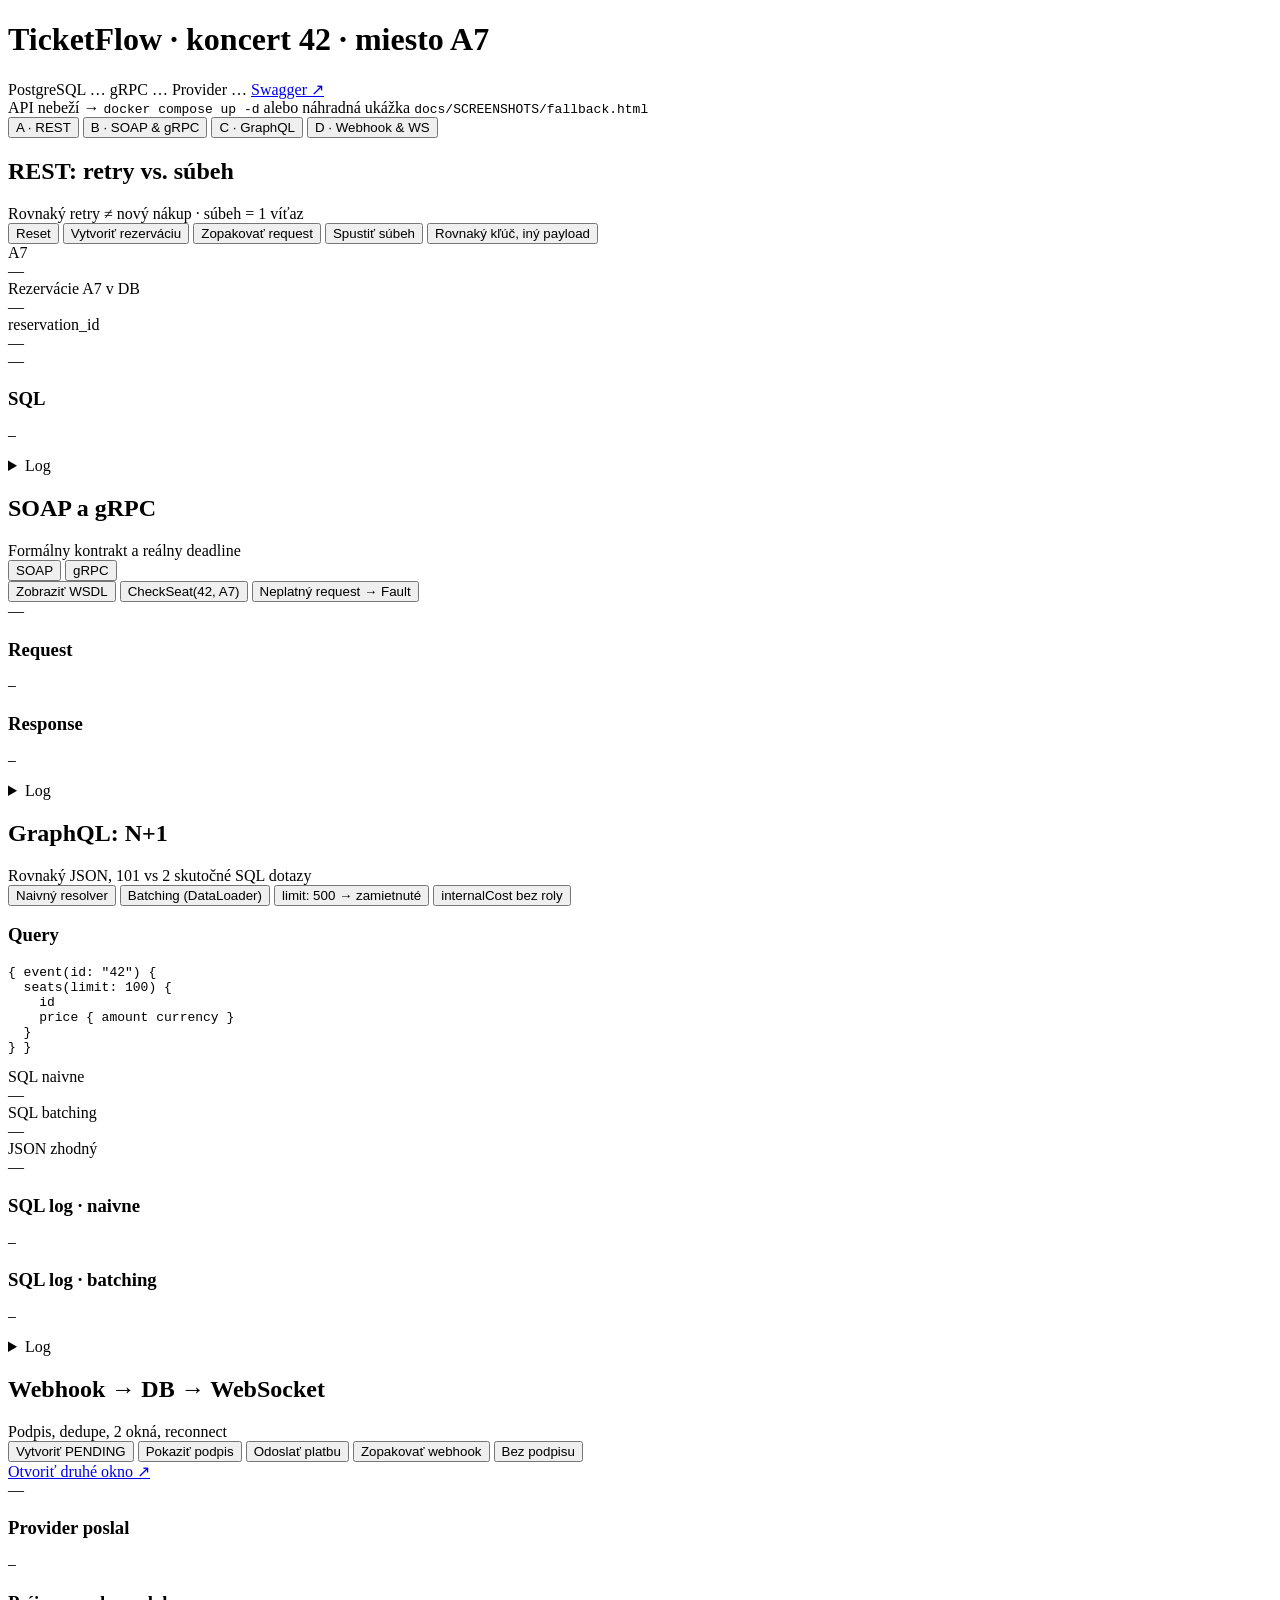
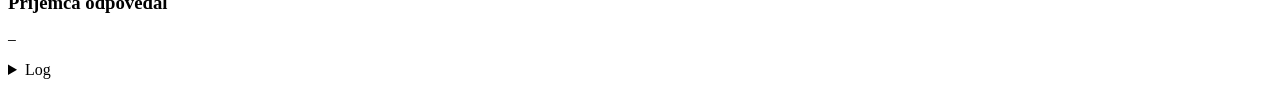
==== TicketFlow-demo/frontend/index.html @ 62c1290b "TicketFlow API demo for the Typy API talk REST + OpenAPI, SOAP/WSDL, gRPC, GraphQL, webhook and WebS" ====
<!doctype html>
<html lang="sk">
<head>
  <meta charset="utf-8">
  <meta name="viewport" content="width=device-width, initial-scale=1">
  <title>TicketFlow API Showcase</title>
  <link rel="icon" href="/static/favicon.svg" type="image/svg+xml">
  <link rel="stylesheet" href="/static/style.css">
</head>
<body>
<header class="top">
  <h1>TicketFlow <span class="muted">· koncert 42 · miesto A7</span></h1>
  <div class="health" id="health">
    <span class="chip" data-dep="db">PostgreSQL …</span>
    <span class="chip" data-dep="grpc">gRPC …</span>
    <span class="chip" data-dep="provider">Provider …</span>
    <a class="chip" href="/docs" target="_blank" rel="noopener">Swagger ↗</a>
  </div>
</header>
<div id="offline-banner">API nebeží → <code>docker compose up -d</code> alebo náhradná ukážka <code>docs/SCREENSHOTS/fallback.html</code></div>

<nav class="tabs" role="tablist">
  <button role="tab" data-tab="A" aria-selected="true"><span class="dot" style="background:var(--blue)"></span>A · REST</button>
  <button role="tab" data-tab="B" aria-selected="false"><span class="dot" style="background:var(--purple)"></span>B · SOAP &amp; gRPC</button>
  <button role="tab" data-tab="C" aria-selected="false"><span class="dot" style="background:var(--teal)"></span>C · GraphQL</button>
  <button role="tab" data-tab="D" aria-selected="false"><span class="dot" style="background:var(--orange)"></span>D · Webhook &amp; WS</button>
</nav>

<main>
<!-- ================= DEMO A ================= -->
<section class="panel active" data-demo="A">
  <div class="lead"><h2>REST: retry vs. súbeh</h2><span class="point">Rovnaký retry ≠ nový nákup · súbeh = 1 víťaz</span></div>
  <div class="grid">
    <div class="card buttons">
      <button class="btn ghost" data-action="a-reset">Reset</button>
      <button class="btn" data-action="a-create">Vytvoriť rezerváciu</button>
      <button class="btn secondary" data-action="a-retry">Zopakovať request</button>
      <button class="btn" data-action="a-race">Spustiť súbeh</button>
      <button class="btn ghost" data-action="a-mismatch">Rovnaký kľúč, iný payload</button>
    </div>
    <div>
      <div class="tiles">
        <div class="tile accent"><div class="label">A7</div><div class="big" id="a-seat">—</div></div>
        <div class="tile"><div class="label">Rezervácie A7 v DB</div><div class="big" id="a-count">—</div></div>
        <div class="tile"><div class="label">reservation_id</div><div class="big" id="a-rid">—</div></div>
      </div>
      <div class="card result" id="a-result"><span class="muted">—</span></div>
      <div class="card"><h3>SQL</h3><pre id="a-sql">—</pre></div>
      <details class="card"><summary>Log</summary><ul class="log" id="log-A"></ul></details>
    </div>
  </div>
</section>

<!-- ================= DEMO B ================= -->
<section class="panel" data-demo="B">
  <div class="lead"><h2>SOAP a gRPC</h2><span class="point">Formálny kontrakt a reálny deadline</span></div>
  <div class="subtabs" role="tablist">
    <button data-sub="soap" aria-selected="true">SOAP</button>
    <button data-sub="grpc" aria-selected="false">gRPC</button>
  </div>
  <div class="grid" id="sub-soap">
    <div class="card buttons">
      <button class="btn secondary" data-action="b-wsdl">Zobraziť WSDL</button>
      <button class="btn" data-action="b-soap">CheckSeat(42, A7)</button>
      <button class="btn ghost" data-action="b-soap-fault">Neplatný request → Fault</button>
    </div>
    <div>
      <div class="card result" id="b-soap-result"><span class="muted">—</span></div>
      <div class="split">
        <div class="card"><h3 id="b-left-title">Request</h3><pre class="tall" id="b-left">—</pre></div>
        <div class="card"><h3 id="b-right-title">Response</h3><pre class="tall" id="b-right">—</pre></div>
      </div>
    </div>
  </div>
  <div class="grid" id="sub-grpc" hidden>
    <div>
      <div class="card buttons">
        <button class="btn" data-action="b-grpc">CheckSeat(42, A7)</button>
        <button class="btn secondary" data-action="b-grpc-slow">Pomalý server 800 ms · deadline 200 ms</button>
        <button class="btn ghost" data-action="b-grpc-ok-slow">Server 100 ms · deadline 2000 ms</button>
      </div>
      <details class="card"><summary>inventory.proto</summary><pre class="tall" id="b-proto">—</pre></details>
    </div>
    <div>
      <div class="card result" id="b-grpc-result"><span class="muted">—</span></div>
      <div class="card"><h3>Čas ≠ timeout</h3><div id="b-timeline" class="muted small">—</div></div>
      <div class="card"><h3>Bajty</h3><div id="b-bytes" class="small"></div></div>
    </div>
  </div>
  <details class="card"><summary>Log</summary><ul class="log" id="log-B"></ul></details>
</section>

<!-- ================= DEMO C ================= -->
<section class="panel" data-demo="C">
  <div class="lead"><h2>GraphQL: N+1</h2><span class="point">Rovnaký JSON, 101 vs 2 skutočné SQL dotazy</span></div>
  <div class="grid">
    <div>
      <div class="card buttons">
        <button class="btn secondary" data-action="c-naive">Naivný resolver</button>
        <button class="btn" data-action="c-batch">Batching (DataLoader)</button>
        <button class="btn ghost" data-action="c-limit">limit: 500 → zamietnuté</button>
        <button class="btn ghost" data-action="c-priv">internalCost bez roly</button>
      </div>
      <div class="card"><h3>Query</h3><pre id="c-query">{ event(id: "42") {
  seats(limit: 100) {
    id
    price { amount currency }
  }
} }</pre></div>
    </div>
    <div>
      <div class="tiles">
        <div class="tile accent"><div class="label">SQL naivne</div><div class="huge" id="c-naive-count">—</div><div class="small muted" id="c-naive-ms"></div></div>
        <div class="tile accent"><div class="label">SQL batching</div><div class="huge" id="c-batch-count">—</div><div class="small muted" id="c-batch-ms"></div></div>
        <div class="tile"><div class="label">JSON zhodný</div><div class="big" id="c-same">—</div></div>
      </div>
      <div class="card result" id="c-result" hidden></div>
      <div class="split">
        <div class="card"><h3>SQL log · naivne</h3><pre id="c-naive-log">—</pre></div>
        <div class="card"><h3>SQL log · batching</h3><pre id="c-batch-log">—</pre></div>
      </div>
      <details class="card"><summary>Log</summary><ul class="log" id="log-C"></ul></details>
    </div>
  </div>
</section>

<!-- ================= DEMO D ================= -->
<section class="panel" data-demo="D">
  <div class="lead"><h2>Webhook → DB → WebSocket</h2><span class="point">Podpis, dedupe, 2 okná, reconnect</span></div>
  <div class="grid">
    <div>
      <div class="card buttons">
        <button class="btn" data-action="d-create">Vytvoriť PENDING</button>
        <button class="btn secondary" data-action="d-bad">Pokaziť podpis</button>
        <button class="btn" data-action="d-pay">Odoslať platbu</button>
        <button class="btn secondary" data-action="d-replay">Zopakovať webhook</button>
        <button class="btn ghost" data-action="d-unsigned">Bez podpisu</button>
      </div>
      <div class="card small"><a id="d-open-second" href="/?tab=D&amp;solo=C" target="_blank" rel="noopener">Otvoriť druhé okno ↗</a></div>
    </div>
    <div>
      <div class="clients" id="d-clients"></div>
      <div class="card result" id="d-result"><span class="muted">—</span></div>
      <div class="split">
        <div class="card"><h3>Provider poslal</h3><pre id="d-sent">—</pre></div>
        <div class="card"><h3>Príjemca odpovedal</h3><pre id="d-recv">—</pre></div>
      </div>
      <details class="card"><summary>Log</summary><ul class="log" id="log-D"></ul></details>
    </div>
  </div>
</section>
</main>
<script src="/static/app.js"></script>
</body>
</html>
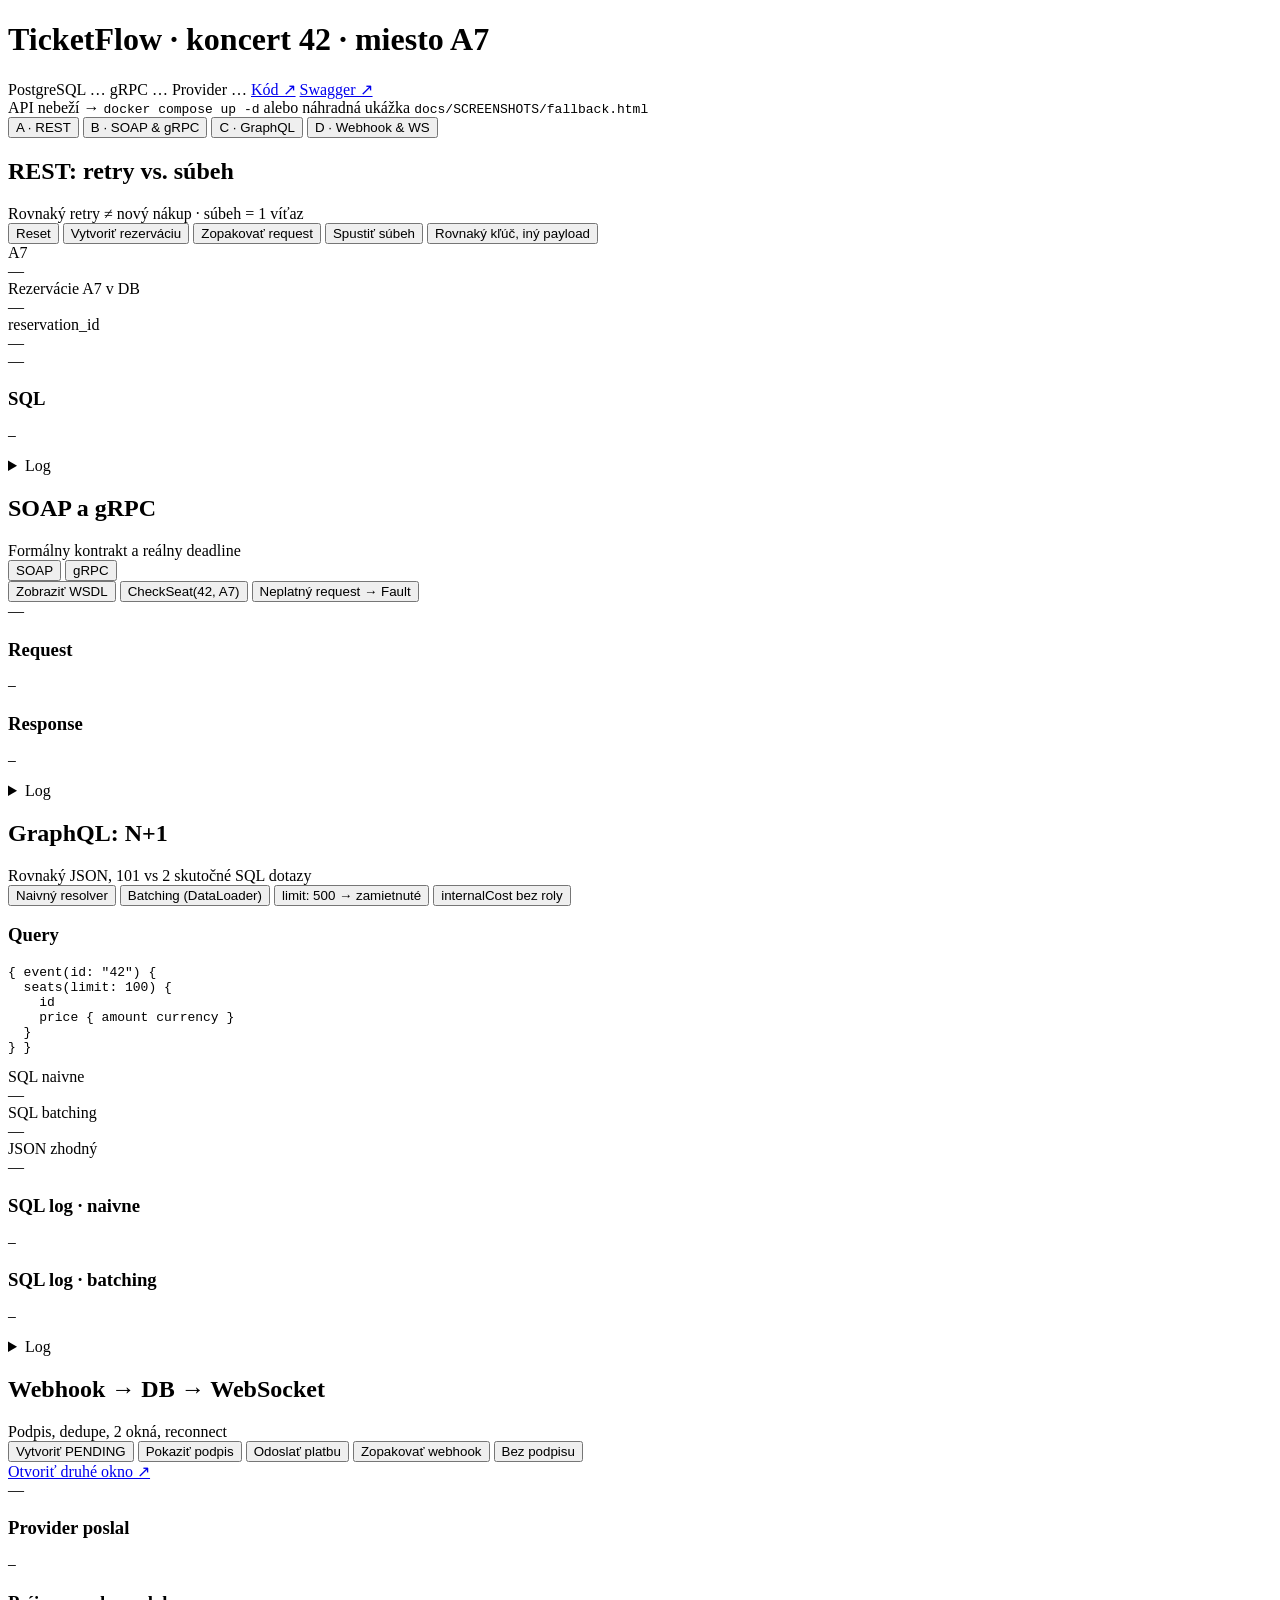
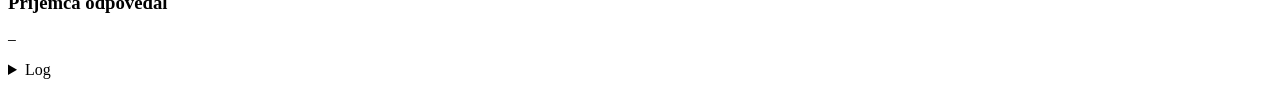
==== commit 9efd3787: "Add /code page: step-by-step walkthrough of the real demo code - Core demo regions are marked in the" ====
--- a/TicketFlow-demo/frontend/index.html
+++ b/TicketFlow-demo/frontend/index.html
@@ -14,6 +14,7 @@
     <span class="chip" data-dep="db">PostgreSQL …</span>
     <span class="chip" data-dep="grpc">gRPC …</span>
     <span class="chip" data-dep="provider">Provider …</span>
+    <a class="chip" href="/code" target="_blank" rel="noopener">Kód ↗</a>
     <a class="chip" href="/docs" target="_blank" rel="noopener">Swagger ↗</a>
   </div>
 </header>
